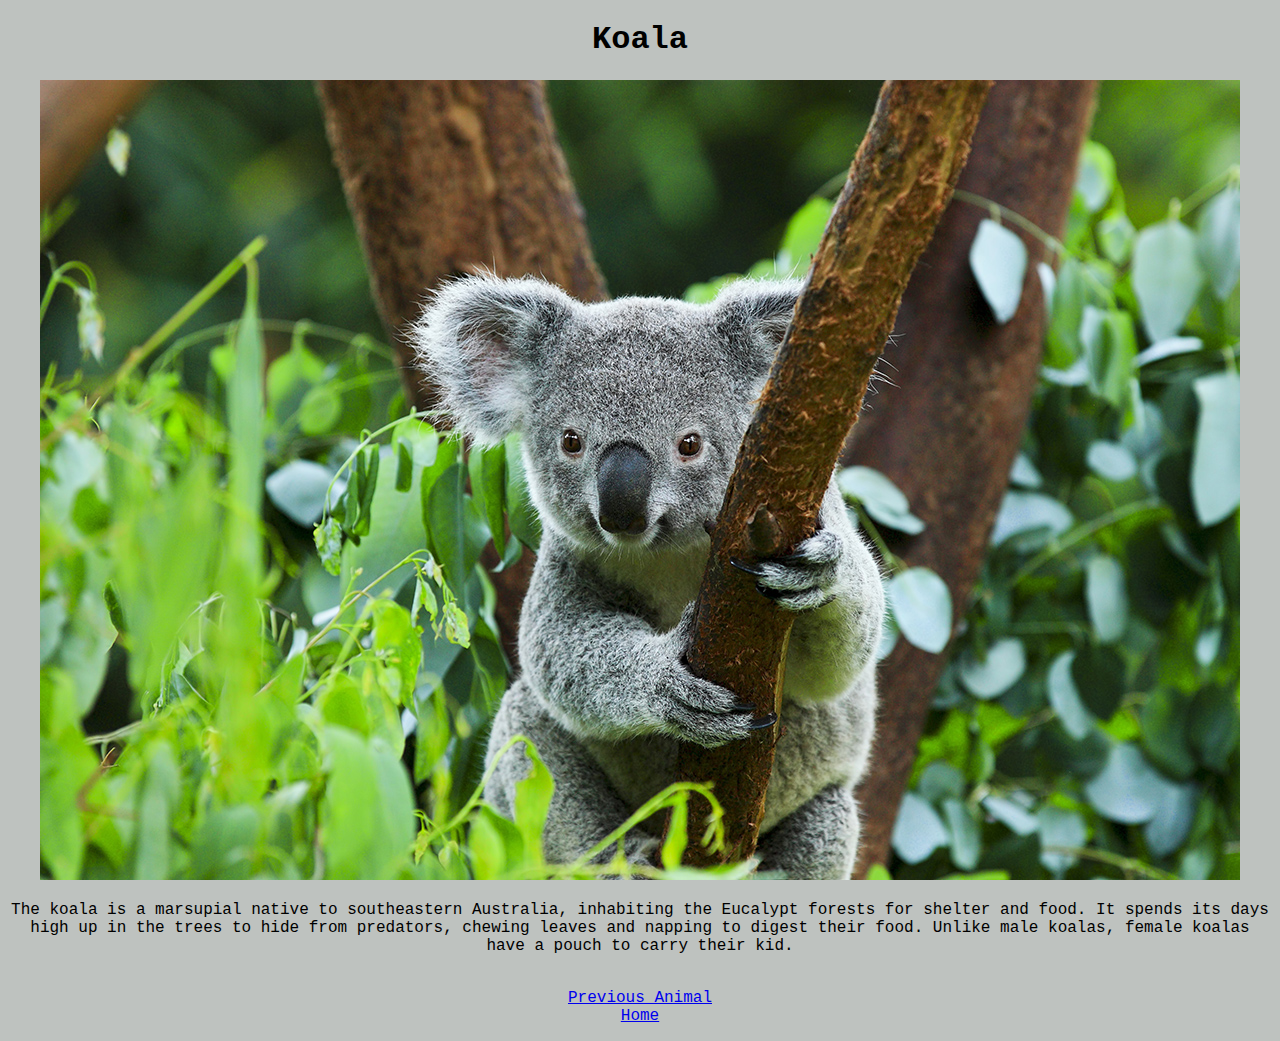
==== koala.html @ a9a229ee "added koala-page and modified home page and panda-page" ====
<!DOCTYPE html>
<html>
  <head>
    <title>Stephanie's Zoo - Koala</title>
    <link rel="stylesheet" type="text/css" href="css/koala.css">
  </head>
  <body>
    <h1>Koala</h1>
    <img src="img/koala.gif" alt="koala">
    <p>
      The koala is a marsupial native to southeastern Australia, inhabiting the Eucalypt forests for 
      shelter and food. It spends its days high up in the trees to hide from predators, chewing leaves 
      and napping to digest their food. Unlike male koalas, female koalas have a pouch to carry their kid.   
      <br/>
      <br/>
      
      <div class="link">
        <a href="panda.html">Previous Animal</a>
      </div>
      
      <div class="link">
        <a href="index.html">Home</a>
      </div>
      
    </p>
  </body>
</html>
---- css/koala.css ----
body {
  font-family: Courier New;
  background-color: rgb(190, 194, 191);
  text-align: center;
}
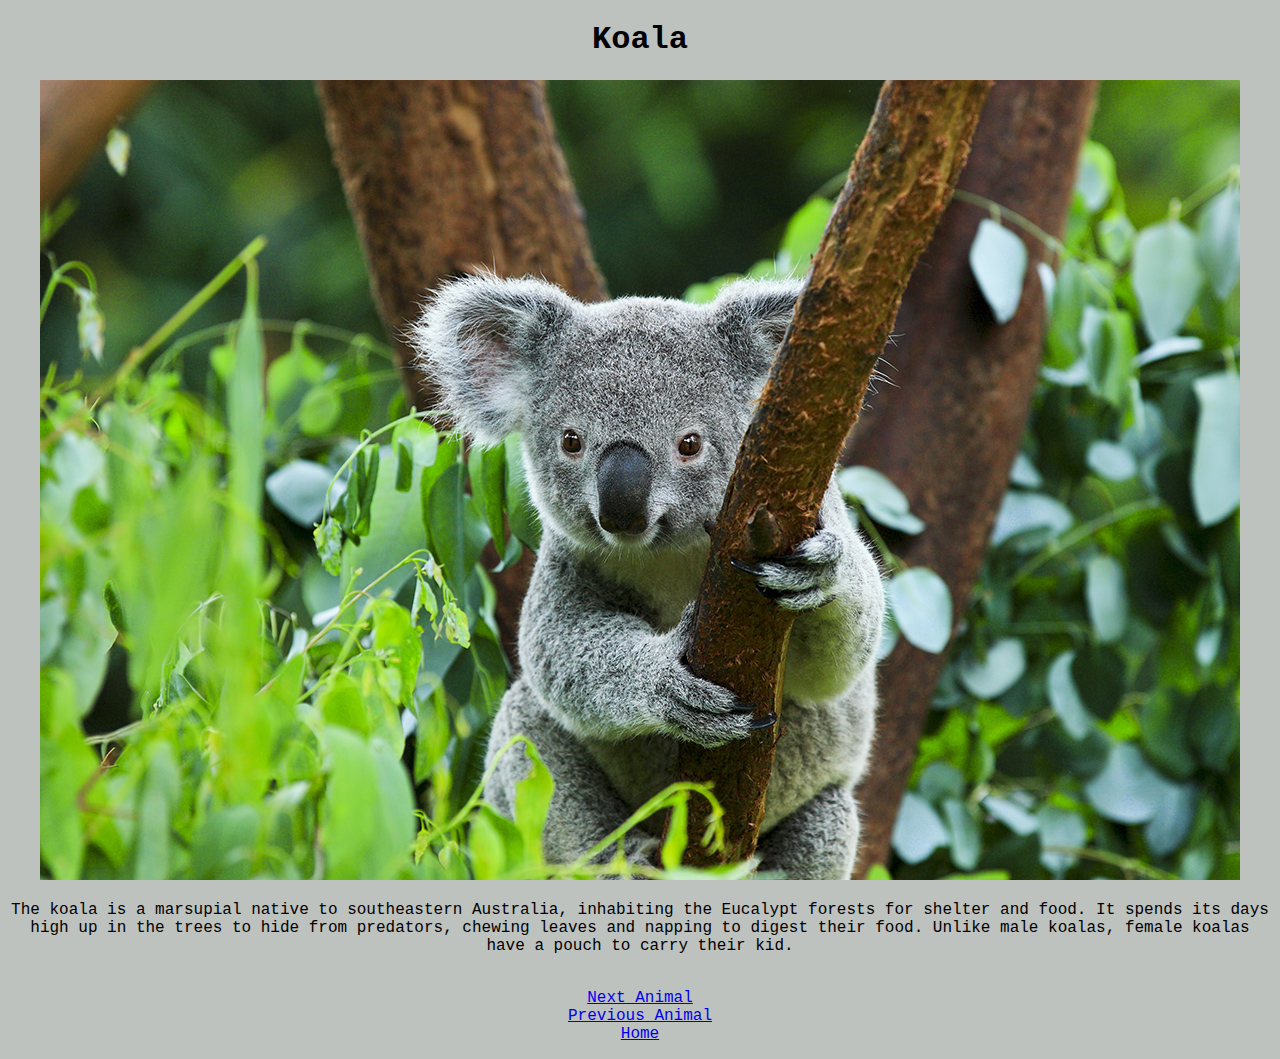
==== commit bf09ed18: "added llama-page and modified index.css and koala.css" ====
--- a/koala.html
+++ b/koala.html
@@ -15,6 +15,10 @@
       <br/>
       
       <div class="link">
+        <a href="llama.html">Next Animal</a>
+      </div>
+
+      <div class="link">
         <a href="panda.html">Previous Animal</a>
       </div>
       
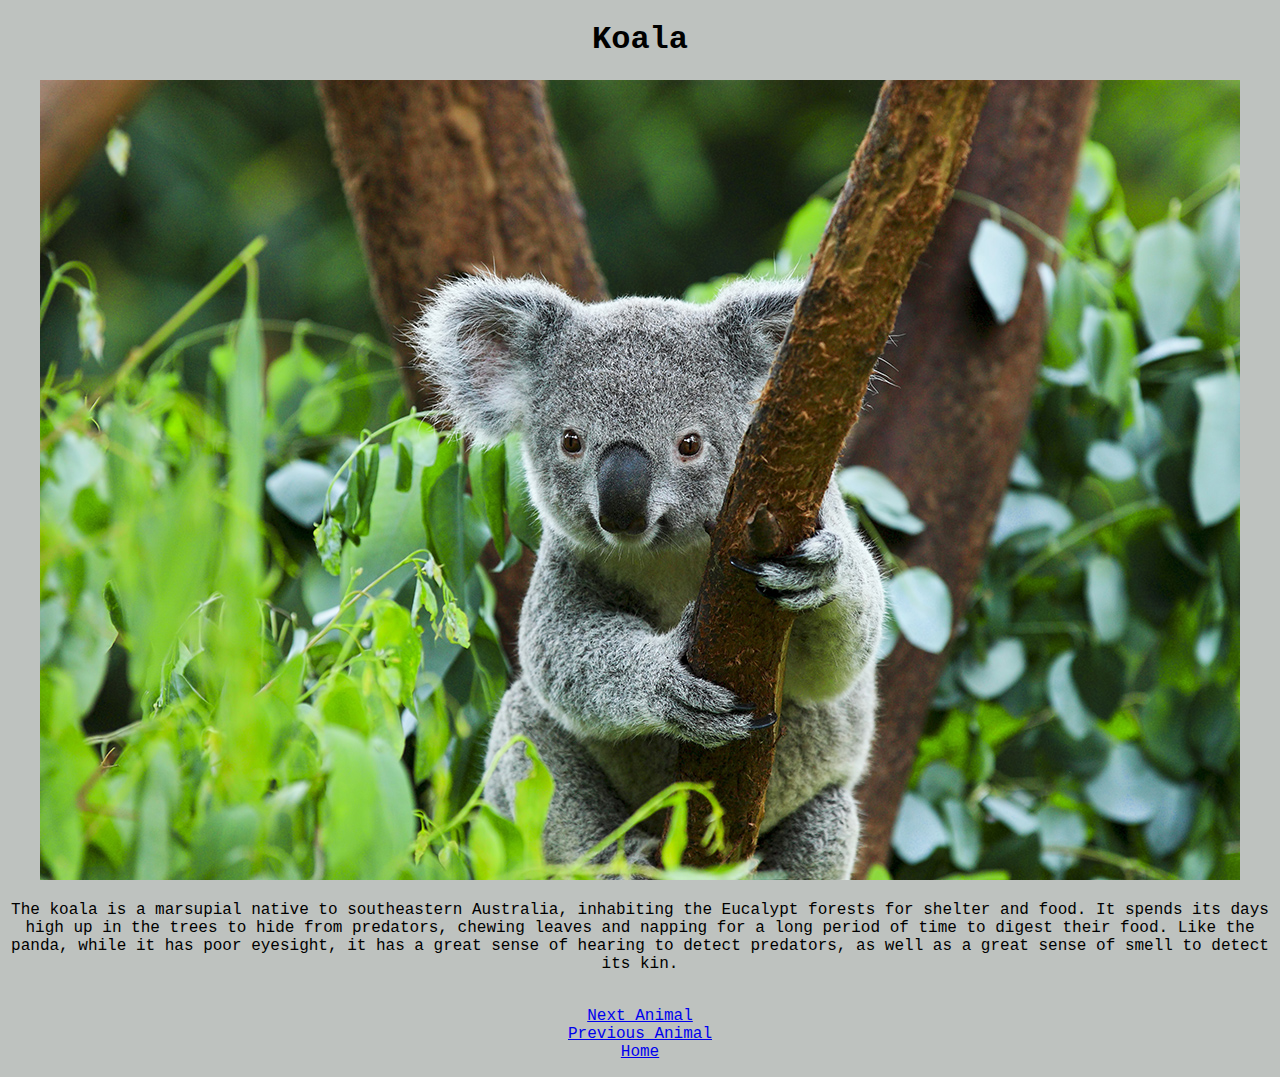
==== commit faf3cdf7: "modified index file and added more information in koala-page, llama-page, and panda-page" ====
--- a/koala.html
+++ b/koala.html
@@ -10,7 +10,9 @@
     <p>
       The koala is a marsupial native to southeastern Australia, inhabiting the Eucalypt forests for 
       shelter and food. It spends its days high up in the trees to hide from predators, chewing leaves 
-      and napping to digest their food. Unlike male koalas, female koalas have a pouch to carry their kid.   
+      and napping for a long period of time to digest their food. Like the panda, while it has poor 
+      eyesight, it has a great sense of hearing to detect predators, as well as a great sense of smell 
+      to detect its kin.   
       <br/>
       <br/>
       
